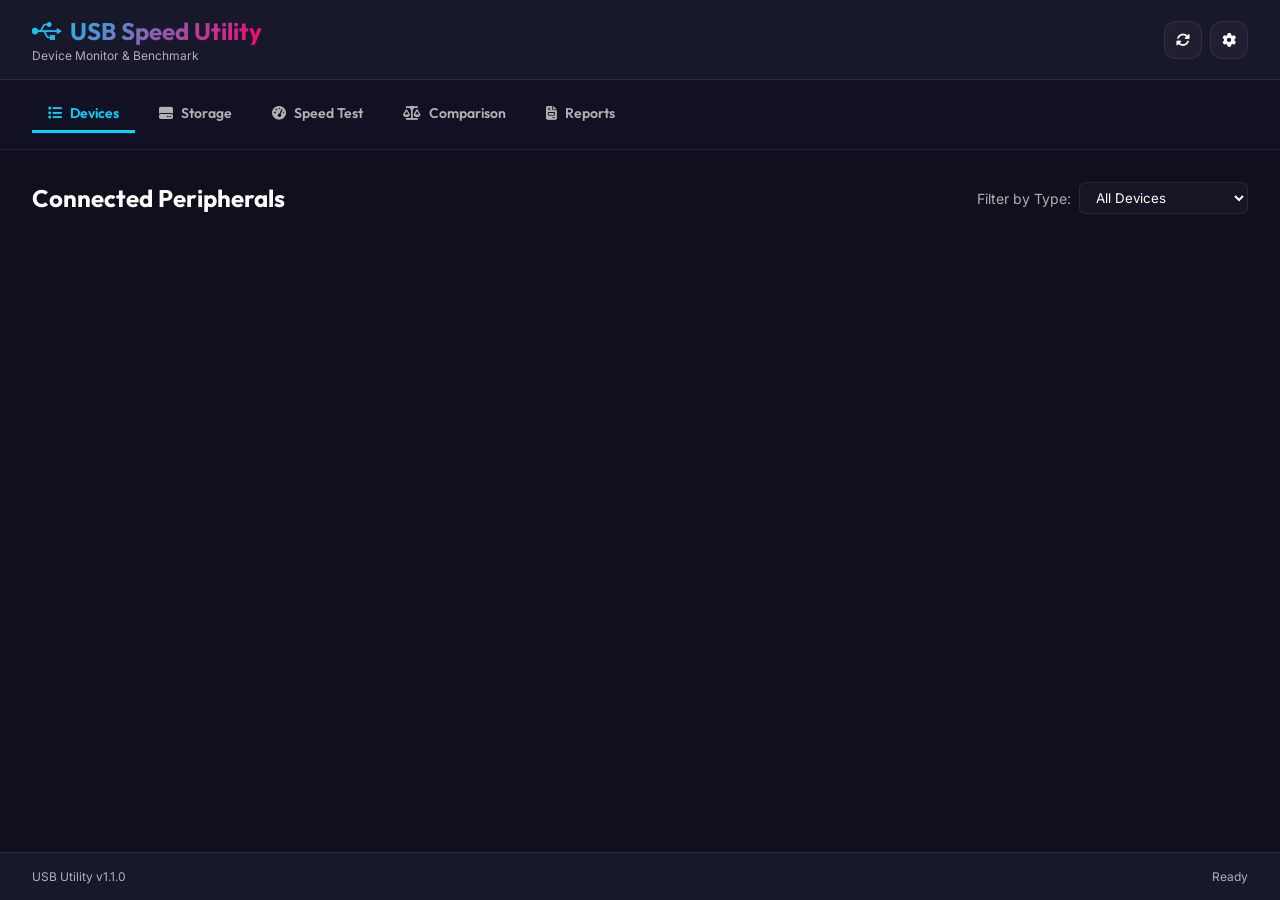
==== gui/index.html @ bb8743b8 "Working version of USB Speed Utility & Monitor" ====
<!DOCTYPE html>
<html lang="en">
<head>
    <meta charset="UTF-8">
    <meta name="viewport" content="width=device-width, initial-scale=1.0">
    <meta name="description" content="USB Speed Test and Device Monitor">
    <meta name="theme-color" content="#1a1a2e">
    
    <title>USB Speed Test & Monitor</title>
    
    <!-- Fonts -->
    <link href="https://fonts.googleapis.com/css2?family=Outfit:wght@400;500;600;700&family=Inter:wght@400;500;600&display=swap" rel="stylesheet">
    
    <!-- Stylesheets -->
    <link rel="stylesheet" href="style.css">
    
    <!-- FontAwesome for icons -->
    <link rel="stylesheet" href="https://cdnjs.cloudflare.com/ajax/libs/font-awesome/6.4.0/css/all.min.css">
</head>
<body>
    <div id="app" class="app-container">
        
        <!-- Header -->
        <header class="app-header">
            <div class="header-content">
                <div class="header-left">
                    <h1 class="app-title">
                        <i class="fab fa-usb"></i> USB Speed Utility
                    </h1>
                    <p class="app-subtitle">Device Monitor &amp; Benchmark</p>
                </div>
                <div class="header-right">
                    <div class="header-actions">
                        <button id="refreshBtn" class="btn btn-icon" title="Refresh">
                            <i class="fas fa-sync-alt"></i>
                        </button>
                        <button id="settingsBtn" class="btn btn-icon" title="Settings">
                            <i class="fas fa-cog"></i>
                        </button>
                    </div>
                </div>
            </div>
        </header>

        <!-- Main Content -->
        <main class="app-main">
            
            <!-- Navigation Tabs -->
            <nav class="tab-navigation">
                <button class="tab-button active" data-tab="devices">
                    <i class="fas fa-list"></i> Devices
                </button>
                <button class="tab-button" data-tab="storage">
                    <i class="fas fa-hdd"></i> Storage
                </button>
                <button class="tab-button" data-tab="speedtest">
                    <i class="fas fa-tachometer-alt"></i> Speed Test
                </button>
                <button class="tab-button" data-tab="comparison">
                    <i class="fas fa-balance-scale"></i> Comparison
                </button>
                <button class="tab-button" data-tab="reports">
                    <i class="fas fa-file-invoice"></i> Reports
                </button>
            </nav>

            <!-- Tab Contents -->
            <div class="tab-contents">
                
                <!-- Devices Tab -->
                <div id="devices-tab" class="tab-content active">
                    <div class="tab-header">
                        <h2>Connected Peripherals</h2>
                        <div class="filter-controls">
                            <label for="deviceTypeFilter">Filter by Type:</label>
                            <select id="deviceTypeFilter">
                                <option value="">All Devices</option>
                                <option value="STORAGE">Storage Drives</option>
                                <option value="AUDIO">Audio Devices</option>
                                <option value="CAMERA">Cameras &amp; Imaging</option>
                                <option value="INPUT">Input Devices</option>
                                <option value="GENERIC">Other Peripherals</option>
                            </select>
                        </div>
                    </div>
                    
                    <div id="devices-list" class="devices-grid scrollable">
                        <!-- Device cards injected here -->
                    </div>
                </div>

                <!-- Storage Tab -->
                <div id="storage-tab" class="tab-content">
                    <div class="tab-header">
                        <h2>Storage Space Analysis</h2>
                    </div>
                    
                    <div id="storage-panel" class="storage-grid scrollable">
                        <!-- Storage devices and info injected here -->
                    </div>
                </div>

                <!-- Speed Test Tab -->
                <div id="speedtest-tab" class="tab-content">
                    <div class="tab-header">
                        <h2>Read / Write Benchmarking</h2>
                    </div>
                    
                    <div id="speedtest-panel" class="speedtest-panel-layout scrollable">
                        <!-- Speed test controls and results injected here -->
                    </div>
                </div>

                <!-- Comparison Tab -->
                <div id="comparison-tab" class="tab-content">
                    <div class="tab-header">
                        <h2>Multi-Device Performance Matrix</h2>
                    </div>
                    
                    <div id="comparison-panel" class="comparison-panel-layout scrollable">
                        <!-- Comparison table injected here -->
                    </div>
                </div>

                <!-- Reports Tab -->
                <div id="reports-tab" class="tab-content">
                    <div class="tab-header">
                        <h2>Saved HTML Reports</h2>
                        <button id="openReportsFolderBtn" class="btn btn-secondary" style="font-size:12px; padding:6px 12px;">
                            <i class="fas fa-folder-open"></i> Open Reports Folder
                        </button>
                    </div>
                    
                    <div id="reports-panel" class="reports-grid scrollable">
                        <!-- Reports list injected here -->
                    </div>
                </div>
            </div>
        </main>

        <!-- Footer -->
        <footer class="app-footer">
            <div class="footer-content">
                <p class="footer-text">USB Utility v1.1.0</p>
                <p class="footer-text" id="statusText">Ready</p>
            </div>
        </footer>

        <!-- Settings Modal -->
        <div id="settingsModal" class="modal">
            <div class="modal-content">
                <div class="modal-header">
                    <h3>Application Settings</h3>
                    <button class="modal-close" id="closeSettingsBtn">
                        <i class="fas fa-times"></i>
                    </button>
                </div>
                <div class="modal-body" id="settingsBody">
                    <div class="settings-form">
                        <div class="form-group">
                            <label class="switch-container">
                                <input type="checkbox" id="mon-enabled-cb" checked>
                                <span class="slider"></span>
                                <span class="label-text">Enable Background Storage Alert Checks</span>
                            </label>
                        </div>
                        <div class="form-group">
                            <label for="mon-interval">Monitoring Check Interval (seconds):</label>
                            <input type="number" id="mon-interval-input" min="10" max="600" value="60">
                        </div>
                        <div class="form-group">
                            <label for="mon-threshold">Low Space Alarm Threshold (% free):</label>
                            <input type="number" id="mon-threshold-input" min="5" max="50" value="10">
                        </div>
                        <div class="form-group">
                            <label for="default-size">Default Benchmark File Size (MB):</label>
                            <select id="default-size-select">
                                <option value="20">20 MB</option>
                                <option value="50">50 MB</option>
                                <option value="100" selected>100 MB</option>
                                <option value="250">250 MB</option>
                            </select>
                        </div>
                        <button id="saveSettingsBtn" class="btn btn-primary" style="width:100%; margin-top:15px;">
                            Save Configuration
                        </button>
                    </div>
                </div>
            </div>
        </div>

        <!-- Progress Modal -->
        <div id="progressModal" class="modal">
            <div class="modal-content modal-progress">
                <div class="modal-body">
                    <h4 id="progressTitle">Running Speed Test Benchmark</h4>
                    <div class="speedometers-modal">
                        <div class="modal-speedometer-box">
                            <div class="progress-bar">
                                <div id="progressFill" class="progress-fill" style="width: 0%"></div>
                            </div>
                            <p id="progressText">0%</p>
                        </div>
                    </div>
                    <p id="progressStatusText" style="font-size:12px; color:var(--color-text-secondary); margin-bottom:15px; text-align:center;">Preparing files...</p>
                    <button id="cancelBtn" class="btn btn-danger" style="width:100%;">Cancel Benchmark</button>
                </div>
            </div>
        </div>

        <!-- Toast Notification Container -->
        <div id="toastContainer" class="toast-container"></div>
    </div>

    <!-- Scripts -->
    <script src="app.js"></script>
</body>
</html>
---- gui/style.css ----
/* ============================================
   USB Speed Test Application Stylesheet
   Premium Dark Theme with Glassmorphism
   ============================================ */

   :root {
    /* Color Palette */
    --color-primary: #00d4ff;
    --color-primary-dark: #0099cc;
    --color-secondary: #ff006e;
    --color-accent: #8338ec;
    
    --color-bg-primary: #0f0f1e;
    --color-bg-secondary: #1a1a2e;
    --color-bg-tertiary: #16213e;
    
    --color-text-primary: #ffffff;
    --color-text-secondary: #b0b0b0;
    --color-text-tertiary: #808080;
    
    --color-success: #00ff88;
    --color-warning: #ffaa00;
    --color-error: #ff3333;
    --color-info: #00d4ff;
    
    --color-border: rgba(255, 255, 255, 0.08);
    --color-border-light: rgba(255, 255, 255, 0.04);
    
    /* Spacing */
    --spacing-xs: 4px;
    --spacing-sm: 8px;
    --spacing-md: 16px;
    --spacing-lg: 24px;
    --spacing-xl: 32px;
    
    /* Typography */
    --font-primary: 'Outfit', sans-serif;
    --font-secondary: 'Inter', sans-serif;
    
    --font-size-xs: 12px;
    --font-size-sm: 14px;
    --font-size-base: 16px;
    --font-size-lg: 18px;
    --font-size-xl: 24px;
    --font-size-2xl: 32px;
    --font-size-3xl: 40px;
    
    /* Border Radius */
    --radius-sm: 6px;
    --radius-md: 12px;
    --radius-lg: 16px;
    --radius-xl: 24px;
    
    /* Shadows */
    --shadow-sm: 0 2px 8px rgba(0, 0, 0, 0.3);
    --shadow-md: 0 8px 24px rgba(0, 0, 0, 0.4);
    --shadow-lg: 0 16px 48px rgba(0, 0, 0, 0.5);
    
    /* Transitions */
    --transition-normal: 300ms ease-in-out;
}

* {
    margin: 0;
    padding: 0;
    box-sizing: border-box;
    user-select: none;
}

body {
    font-family: var(--font-secondary);
    background: linear-gradient(135deg, var(--color-bg-primary) 0%, var(--color-bg-secondary) 100%);
    color: var(--color-text-primary);
    background-attachment: fixed;
    overflow: hidden;
    height: 100vh;
}

/* App Container */
.app-container {
    display: flex;
    flex-direction: column;
    height: 100vh;
    background: var(--color-bg-primary);
}

/* Header */
.app-header {
    background: rgba(26, 26, 46, 0.85);
    backdrop-filter: blur(10px);
    border-bottom: 1px solid var(--color-border);
    padding: var(--spacing-md) var(--spacing-xl);
    z-index: 50;
}

.header-content {
    display: flex;
    justify-content: space-between;
    align-items: center;
    max-width: 1400px;
    margin: 0 auto;
    width: 100%;
}

.header-left {
    display: flex;
    flex-direction: column;
}

.app-title {
    font-size: var(--font-size-xl);
    font-weight: 700;
    font-family: var(--font-primary);
    background: linear-gradient(135deg, var(--color-primary), var(--color-secondary));
    -webkit-background-clip: text;
    -webkit-text-fill-color: transparent;
    background-clip: text;
    display: flex;
    align-items: center;
    gap: var(--spacing-sm);
    margin: 0;
}

.app-subtitle {
    font-size: var(--font-size-xs);
    color: var(--color-text-secondary);
    margin-top: 2px;
}

.header-right {
    display: flex;
    gap: var(--spacing-md);
}

.header-actions {
    display: flex;
    gap: var(--spacing-sm);
}

/* Button Styles */
.btn {
    font-family: var(--font-primary);
    font-size: var(--font-size-sm);
    padding: var(--spacing-sm) var(--spacing-md);
    border: none;
    border-radius: var(--radius-md);
    cursor: pointer;
    transition: all var(--transition-normal);
    font-weight: 600;
    display: inline-flex;
    align-items: center;
    justify-content: center;
    gap: var(--spacing-sm);
    text-transform: capitalize;
}

.btn-primary {
    background: var(--color-primary);
    color: var(--color-bg-primary);
}

.btn-primary:hover:not(:disabled) {
    background: var(--color-primary-dark);
    box-shadow: 0 0 20px rgba(0, 212, 255, 0.4);
    transform: translateY(-1px);
}

.btn-secondary {
    background: rgba(255, 255, 255, 0.05);
    color: var(--color-text-primary);
    border: 1px solid var(--color-border);
}

.btn-secondary:hover:not(:disabled) {
    background: rgba(255, 255, 255, 0.1);
    border-color: var(--color-primary);
}

.btn-danger {
    background: var(--color-error);
    color: white;
}

.btn-danger:hover:not(:disabled) {
    background: #ff5555;
    box-shadow: 0 0 20px rgba(255, 51, 51, 0.4);
}

.btn-icon {
    width: 38px;
    height: 38px;
    padding: 0;
    background: rgba(255, 255, 255, 0.03);
    color: var(--color-text-primary);
    border: 1px solid var(--color-border);
    border-radius: var(--radius-md);
}

.btn-icon:hover {
    background: rgba(255, 255, 255, 0.08);
    border-color: var(--color-primary);
    color: var(--color-primary);
}

.btn:disabled {
    opacity: 0.5;
    cursor: not-allowed;
}

/* Tab Navigation */
.tab-navigation {
    display: flex;
    gap: var(--spacing-sm);
    padding: var(--spacing-md) var(--spacing-xl);
    border-bottom: 1px solid var(--color-border);
    background: rgba(26, 26, 46, 0.3);
}

.tab-button {
    padding: var(--spacing-sm) var(--spacing-md);
    background: transparent;
    border: none;
    color: var(--color-text-secondary);
    font-family: var(--font-primary);
    font-weight: 600;
    cursor: pointer;
    border-bottom: 3px solid transparent;
    transition: all var(--transition-normal);
    display: flex;
    align-items: center;
    gap: var(--spacing-sm);
    font-size: var(--font-size-sm);
}

.tab-button:hover {
    color: var(--color-text-primary);
    border-bottom-color: rgba(0, 212, 255, 0.3);
}

.tab-button.active {
    color: var(--color-primary);
    border-bottom-color: var(--color-primary);
}

/* Tab Contents */
.app-main {
    flex: 1;
    display: flex;
    flex-direction: column;
    min-height: 0;
}

.tab-contents {
    flex: 1;
    display: flex;
    flex-direction: column;
    min-height: 0;
}

.tab-content {
    display: none;
    padding: var(--spacing-xl);
    flex: 1;
    flex-direction: column;
    min-height: 0;
    animation: fadeIn var(--transition-normal);
}

.tab-content.active {
    display: flex;
}

.tab-header {
    display: flex;
    justify-content: space-between;
    align-items: center;
    margin-bottom: var(--spacing-lg);
    gap: var(--spacing-lg);
}

.tab-header h2 {
    font-size: var(--font-size-xl);
    font-weight: 700;
    font-family: var(--font-primary);
}

.scrollable {
    flex: 1;
    overflow-y: auto;
    padding-right: 4px;
}

.scrollable::-webkit-scrollbar {
    width: 6px;
    height: 6px;
}
.scrollable::-webkit-scrollbar-track {
    background: transparent;
}
.scrollable::-webkit-scrollbar-thumb {
    background: rgba(255, 255, 255, 0.05);
    border-radius: 10px;
}
.scrollable::-webkit-scrollbar-thumb:hover {
    background: rgba(255, 255, 255, 0.15);
}

/* Filter Controls */
.filter-controls {
    display: flex;
    align-items: center;
    gap: var(--spacing-sm);
    font-size: var(--font-size-sm);
    color: var(--color-text-secondary);
}

.filter-controls select {
    background: rgba(255, 255, 255, 0.03);
    border: 1px solid var(--color-border);
    color: var(--color-text-primary);
    padding: 6px 12px;
    border-radius: var(--radius-sm);
    outline: none;
    font-family: inherit;
    cursor: pointer;
}

/* Device Grid & Cards */
.devices-grid {
    display: grid;
    grid-template-columns: repeat(auto-fill, minmax(280px, 1fr));
    gap: var(--spacing-lg);
    align-content: start;
}

.device-card {
    background: linear-gradient(135deg, rgba(255, 255, 255, 0.04) 0%, rgba(255, 255, 255, 0.01) 100%);
    backdrop-filter: blur(10px);
    border: 1px solid var(--color-border);
    border-radius: var(--radius-lg);
    padding: var(--spacing-lg);
    transition: all var(--transition-normal);
    display: flex;
    flex-direction: column;
}

.device-card:hover {
    border-color: var(--color-primary);
    box-shadow: 0 0 20px rgba(0, 212, 255, 0.1);
    transform: translateY(-2px);
}

.device-icon {
    font-size: var(--font-size-2xl);
    margin-bottom: var(--spacing-md);
    color: var(--color-primary);
}

.device-name {
    font-size: var(--font-size-base);
    font-weight: 600;
    margin-bottom: var(--spacing-sm);
    font-family: var(--font-primary);
    white-space: nowrap;
    overflow: hidden;
    text-overflow: ellipsis;
}

.device-info {
    font-size: var(--font-size-xs);
    color: var(--color-text-secondary);
    line-height: 1.6;
}

.device-info-item {
    display: flex;
    justify-content: space-between;
    margin: var(--spacing-xs) 0;
    border-bottom: 1px solid var(--color-border-light);
    padding-bottom: 2px;
}

.device-info-item span:first-child {
    color: var(--color-text-tertiary);
}

.device-actions {
    display: flex;
    gap: var(--spacing-sm);
    margin-top: var(--spacing-md);
}

.device-actions .btn {
    flex: 1;
    font-size: 11px;
    padding: 6px 12px;
}

/* Storage Panel styles */
.storage-grid {
    display: flex;
    flex-direction: column;
    gap: var(--spacing-lg);
}

.storage-item-card {
    background: rgba(255,255,255,0.02);
    border: 1px solid var(--color-border);
    border-radius: var(--radius-md);
    padding: var(--spacing-lg);
    display: flex;
    justify-content: space-between;
    align-items: center;
}

.storage-item-details {
    flex: 1;
    margin-right: 40px;
}

.storage-item-title {
    font-size: var(--font-size-lg);
    font-weight: 600;
    font-family: var(--font-primary);
    margin-bottom: var(--spacing-sm);
}

.storage-bar-outer {
    height: 10px;
    width: 100%;
    background: rgba(255,255,255,0.04);
    border-radius: 5px;
    overflow: hidden;
    margin: var(--spacing-sm) 0;
}

.storage-bar-inner {
    height: 100%;
    background: linear-gradient(90deg, var(--color-primary), var(--color-accent));
    border-radius: 5px;
}

.storage-item-meta {
    display: flex;
    justify-content: space-between;
    font-size: var(--font-size-xs);
    color: var(--color-text-secondary);
}

.storage-item-percent {
    text-align: center;
    width: 100px;
}

.storage-item-percent .value {
    font-size: var(--font-size-2xl);
    font-weight: 800;
    color: var(--color-primary);
    font-family: var(--font-primary);
}

.storage-item-percent .label {
    font-size: 9px;
    color: var(--color-text-tertiary);
    text-transform: uppercase;
}

/* Speed Test Benchmarking Layout */
.speedtest-panel-layout {
    display: grid;
    grid-template-columns: 1fr 1fr;
    gap: var(--spacing-xl);
}

.speedtest-controls-card {
    background: rgba(255, 255, 255, 0.02);
    border: 1px solid var(--color-border);
    border-radius: var(--radius-lg);
    padding: var(--spacing-xl);
    display: flex;
    flex-direction: column;
    gap: var(--spacing-lg);
}

.form-group {
    display: flex;
    flex-direction: column;
    gap: var(--spacing-sm);
}

.form-group label {
    font-size: var(--font-size-sm);
    color: var(--color-text-secondary);
}

.form-group select, .form-group input {
    background: rgba(255, 255, 255, 0.03);
    border: 1px solid var(--color-border);
    color: var(--color-text-primary);
    padding: 10px 14px;
    border-radius: var(--radius-md);
    outline: none;
    font-family: inherit;
}

select option {
    background-color: #1a1a2e;
    color: #ffffff;
}

.speedtest-result-display {
    background: rgba(255, 255, 255, 0.01);
    border: 1px solid var(--color-border);
    border-radius: var(--radius-lg);
    padding: var(--spacing-xl);
    display: flex;
    flex-direction: column;
    justify-content: center;
    align-items: center;
    text-align: center;
    min-height: 300px;
}

.test-result-card {
    width: 100%;
}

.result-metrics {
    display: grid;
    grid-template-columns: 1fr 1fr;
    gap: var(--spacing-lg);
    margin: var(--spacing-xl) 0;
}

.metric {
    background: rgba(255, 255, 255, 0.02);
    border: 1px solid var(--color-border-light);
    border-radius: var(--radius-md);
    padding: var(--spacing-md);
}

.metric label {
    font-size: 10px;
    text-transform: uppercase;
    color: var(--color-text-tertiary);
    display: block;
    margin-bottom: var(--spacing-sm);
}

.metric value {
    font-size: var(--font-size-xl);
    font-weight: 700;
    color: var(--color-primary);
    font-family: var(--font-primary);
}

.metric:nth-child(2) value {
    color: var(--color-secondary);
}

/* Comparison tab styles */
.comparison-panel-layout {
    display: flex;
    flex-direction: column;
    gap: var(--spacing-lg);
}

.comparison-table-ui {
    width: 100%;
    border-collapse: collapse;
    font-size: var(--font-size-sm);
    background: rgba(0,0,0,0.2);
}

.comparison-table-ui th, .comparison-table-ui td {
    padding: 12px 16px;
    border: 1px solid var(--color-border);
    text-align: left;
}

.comparison-table-ui th {
    background: rgba(255, 255, 255, 0.04);
    color: var(--color-text-primary);
    font-weight: 600;
}

.comparison-table-ui td strong {
    color: var(--color-primary);
}

/* Reports Tab */
.reports-grid {
    display: flex;
    flex-direction: column;
    gap: var(--spacing-md);
}

.report-item-ui {
    display: flex;
    justify-content: space-between;
    align-items: center;
    background: rgba(255,255,255,0.02);
    border: 1px solid var(--color-border);
    border-radius: var(--radius-md);
    padding: var(--spacing-md) var(--spacing-lg);
}

.report-item-info {
    display: flex;
    flex-direction: column;
    gap: 4px;
}

.report-item-title {
    font-size: var(--font-size-sm);
    font-weight: 600;
}

.report-item-meta {
    font-size: var(--font-size-xs);
    color: var(--color-text-tertiary);
}

/* Modal and Settings */
.modal {
    display: none;
    position: fixed;
    top: 0;
    left: 0;
    width: 100%;
    height: 100%;
    background: rgba(0, 0, 0, 0.75);
    backdrop-filter: blur(4px);
    z-index: var(--z-modal);
    align-items: center;
    justify-content: center;
}

.modal.active {
    display: flex;
}

.modal-content {
    background: linear-gradient(135deg, rgba(26, 26, 46, 0.98) 0%, rgba(22, 33, 62, 0.98) 100%);
    border: 1px solid var(--color-border);
    border-radius: var(--radius-xl);
    padding: var(--spacing-xl);
    max-width: 500px;
    width: 90%;
    box-shadow: var(--shadow-lg);
    animation: slideUp var(--transition-normal);
}

.modal-header {
    display: flex;
    justify-content: space-between;
    align-items: center;
    margin-bottom: var(--spacing-lg);
}

.modal-close {
    background: none;
    border: none;
    color: var(--color-text-primary);
    cursor: pointer;
    font-size: var(--font-size-lg);
}

.modal-close:hover {
    color: var(--color-primary);
}

.settings-form {
    display: flex;
    flex-direction: column;
    gap: var(--spacing-md);
}

.switch-container {
    display: flex;
    align-items: center;
    gap: var(--spacing-md);
    cursor: pointer;
}

.switch-container input {
    opacity: 0;
    width: 0;
    height: 0;
}

.slider {
    position: relative;
    width: 36px;
    height: 18px;
    background: rgba(255,255,255,0.1);
    border-radius: 9px;
    transition: .3s;
}

.slider:before {
    position: absolute;
    content: "";
    height: 12px;
    width: 12px;
    left: 3px;
    bottom: 3px;
    background-color: white;
    border-radius: 50%;
    transition: .3s;
}

input:checked + .slider {
    background-color: var(--color-primary);
}

input:checked + .slider:before {
    transform: translateX(18px);
}

/* Modal Progress styling */
.modal-progress {
    text-align: center;
}

.modal-progress h4 {
    margin-bottom: var(--spacing-lg);
    font-family: var(--font-primary);
}

/* Toast Alerts */
.toast-container {
    position: fixed;
    bottom: var(--spacing-lg);
    right: var(--spacing-lg);
    z-index: var(--z-toast);
    display: flex;
    flex-direction: column;
    gap: var(--spacing-sm);
}

.toast {
    background: rgba(26, 26, 46, 0.95);
    border: 1px solid var(--color-border);
    border-radius: var(--radius-md);
    padding: var(--spacing-md) var(--spacing-lg);
    color: var(--color-text-primary);
    box-shadow: var(--shadow-md);
    display: flex;
    align-items: center;
    gap: var(--spacing-md);
    min-width: 260px;
    animation: slideInRight var(--transition-normal);
}

.toast.success { border-color: var(--color-success); }
.toast.error { border-color: var(--color-error); }
.toast.warning { border-color: var(--color-warning); }
.toast.info { border-color: var(--color-info); }

.toast i {
    font-size: 16px;
}

/* Footer */
.app-footer {
    background: rgba(26, 26, 46, 0.85);
    border-top: 1px solid var(--color-border);
    padding: var(--spacing-md) var(--spacing-xl);
}

.footer-content {
    display: flex;
    justify-content: space-between;
    max-width: 1400px;
    margin: 0 auto;
    font-size: var(--font-size-xs);
    color: var(--color-text-secondary);
}

/* Animations */
@keyframes fadeIn {
    from { opacity: 0; }
    to { opacity: 1; }
}

@keyframes slideUp {
    from { transform: translateY(20px); opacity: 0; }
    to { transform: translateY(0); opacity: 1; }
}

@keyframes slideInRight {
    from { transform: translateX(100px); opacity: 0; }
    to { transform: translateX(0); opacity: 1; }
}
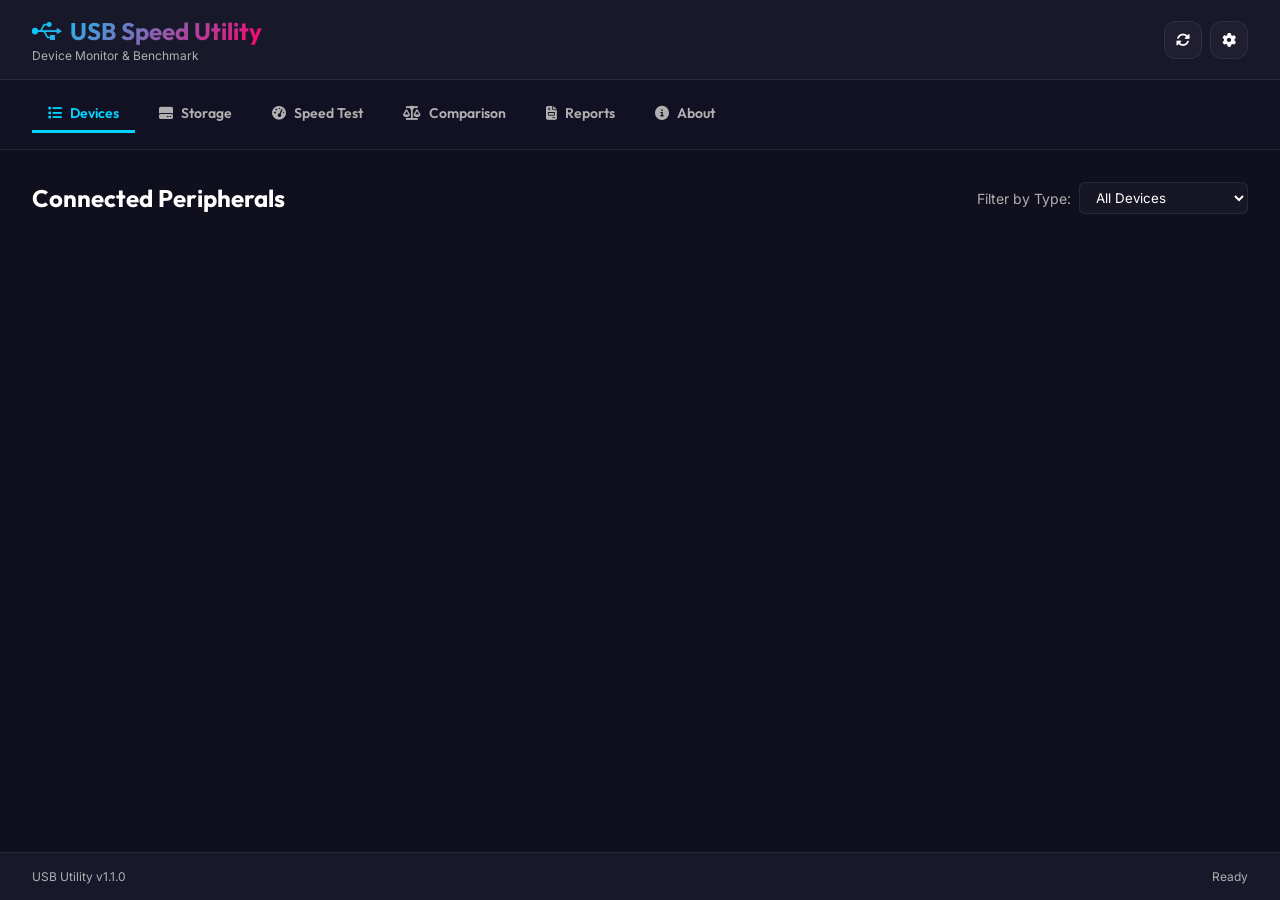
==== commit 551a87d0: "Add About tab to UI and include screenshots in README.md" ====
--- a/gui/index.html
+++ b/gui/index.html
@@ -62,6 +62,9 @@
                 <button class="tab-button" data-tab="reports">
                     <i class="fas fa-file-invoice"></i> Reports
                 </button>
+                <button class="tab-button" data-tab="about">
+                    <i class="fas fa-info-circle"></i> About
+                </button>
             </nav>
 
             <!-- Tab Contents -->
@@ -135,6 +138,41 @@
                         <!-- Reports list injected here -->
                     </div>
                 </div>
+
+                <!-- About Tab -->
+                <div id="about-tab" class="tab-content">
+                    <div class="tab-header">
+                        <h2>About USB Speed Utility</h2>
+                    </div>
+                    
+                    <div class="about-panel scrollable" style="max-width: 800px; margin: 0 auto; padding: 20px; display: flex; flex-direction: column; gap: 20px;">
+                        <div class="about-card" style="background: rgba(255, 255, 255, 0.02); border: 1px solid var(--color-border); border-radius: var(--radius-md); padding: var(--spacing-lg); backdrop-filter: blur(10px);">
+                            <h3 style="font-family: var(--font-primary); font-size: var(--font-size-lg); color: var(--color-primary); margin-bottom: 12px;">What is USB Speed Utility?</h3>
+                            <p style="color: var(--color-text-secondary); line-height: 1.6; margin-bottom: 15px;">
+                                USB Speed Utility & Monitor is a user-friendly tool that lets you check how fast your USB flash drives and portable hard disks are. It helps you see if they are performing well, checks how much storage space is left, and keeps an eye on them in the background so you get alerted before they run out of space. It's completely private and runs directly on your computer without sending any data to the cloud.
+                            </p>
+                        </div>
+                        
+                        <div class="about-card" style="background: rgba(255, 255, 255, 0.02); border: 1px solid var(--color-border); border-radius: var(--radius-md); padding: var(--spacing-lg); backdrop-filter: blur(10px); display: flex; flex-direction: column; gap: 15px;">
+                            <h3 style="font-family: var(--font-primary); font-size: var(--font-size-lg); color: var(--color-primary);">Developer & Project Info</h3>
+                            
+                            <div style="display: flex; flex-direction: column; gap: 10px;">
+                                <div style="display: flex; justify-content: space-between; border-bottom: 1px solid var(--color-border-light); padding-bottom: 8px;">
+                                    <span style="color: var(--color-text-secondary);">Developed by:</span>
+                                    <strong style="color: var(--color-text-primary);">Srinath Pelluri</strong>
+                                </div>
+                                <div style="display: flex; justify-content: space-between; border-bottom: 1px solid var(--color-border-light); padding-bottom: 8px;">
+                                    <span style="color: var(--color-text-secondary);">GitHub Repository:</span>
+                                    <a href="https://github.com/pellurisrinath/USBSpeedTester" target="_blank" style="color: var(--color-primary); text-decoration: none; font-weight: 500;">https://github.com/pellurisrinath/USBSpeedTester</a>
+                                </div>
+                                <div style="display: flex; justify-content: space-between; padding-bottom: 8px;">
+                                    <span style="color: var(--color-text-secondary);">LinkedIn Profile:</span>
+                                    <a href="https://www.linkedin.com/in/pellurisrinath/" target="_blank" style="color: var(--color-primary); text-decoration: none; font-weight: 500;">Srinath Pelluri on LinkedIn</a>
+                                </div>
+                            </div>
+                        </div>
+                    </div>
+                </div>
             </div>
         </main>
 
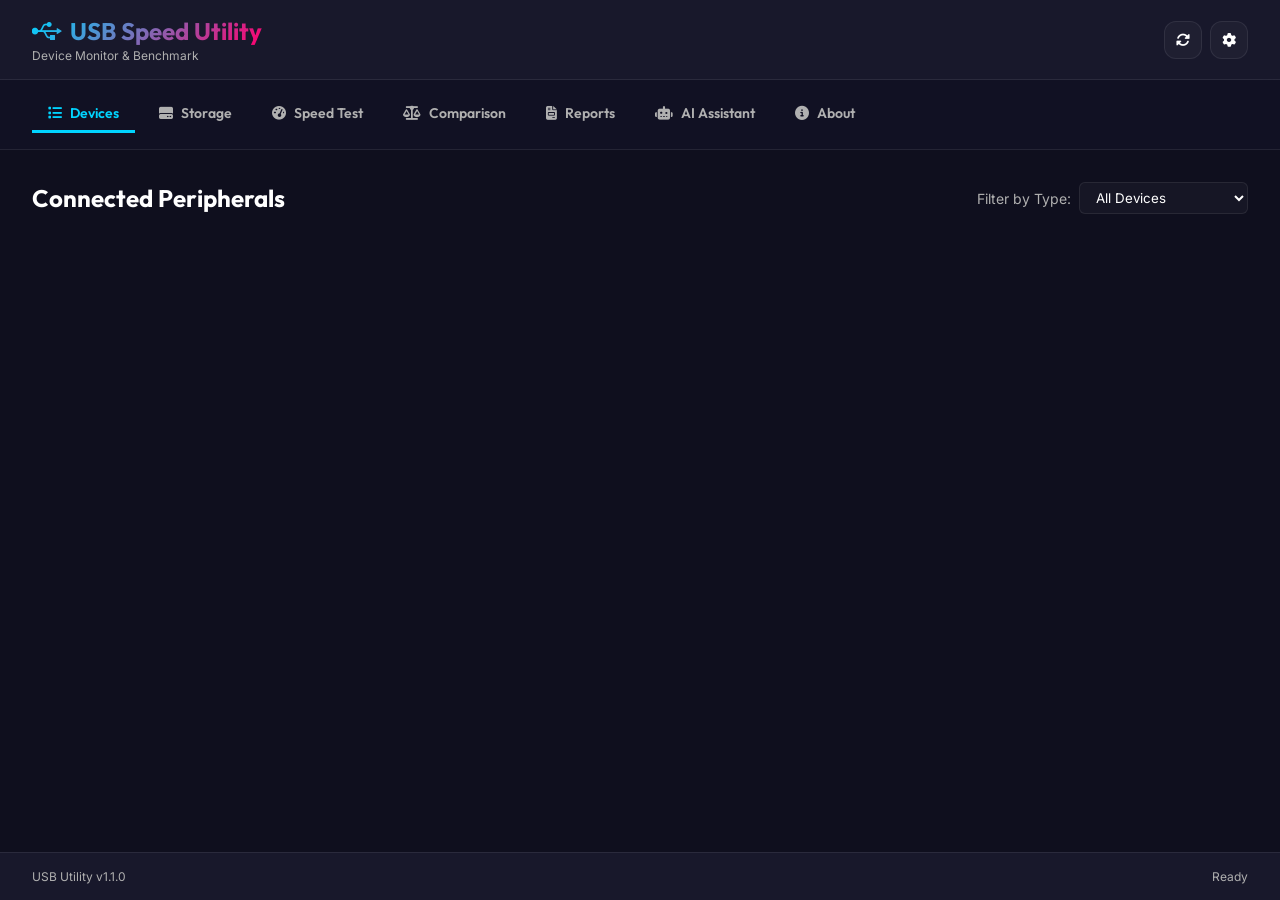
==== commit 400ee950: "Implement AI Chatbot Integration supporting multiple LLM backends (Ollama, Gemini, Claude, OpenAI, D" ====
--- a/gui/index.html
+++ b/gui/index.html
@@ -62,6 +62,9 @@
                 <button class="tab-button" data-tab="reports">
                     <i class="fas fa-file-invoice"></i> Reports
                 </button>
+                <button class="tab-button" data-tab="chatbot">
+                    <i class="fas fa-robot"></i> AI Assistant
+                </button>
                 <button class="tab-button" data-tab="about">
                     <i class="fas fa-info-circle"></i> About
                 </button>
@@ -136,6 +139,48 @@
                     
                     <div id="reports-panel" class="reports-grid scrollable">
                         <!-- Reports list injected here -->
+                    </div>
+                </div>
+
+                <!-- AI Assistant Tab -->
+                <div id="chatbot-tab" class="tab-content">
+                    <div class="tab-header">
+                        <h2>AI Diagnostics Assistant</h2>
+                        <button id="clearChatBtn" class="btn btn-secondary" style="font-size:12px; padding:6px 12px;">
+                            <i class="fas fa-trash-alt"></i> Clear Chat
+                        </button>
+                    </div>
+                    
+                    <div class="chatbot-container">
+                        <!-- Chat Message Feed -->
+                        <div id="chatMessages" class="chat-messages scrollable">
+                            <div class="chat-message assistant">
+                                <div class="message-bubble">
+                                    Hello! I am your AI Diagnostics Assistant. I can help you analyze your USB speed test benchmarks, troubleshoot connectivity issues, or explain hardware specifications.
+                                </div>
+                            </div>
+                        </div>
+                        
+                        <!-- Quick Prompts Panel -->
+                        <div class="quick-prompts">
+                            <button class="quick-prompt-btn" onclick="app.sendQuickPrompt('Analyze my latest speed test results.')">
+                                <i class="fas fa-chart-line"></i> Analyze Latest Test
+                            </button>
+                            <button class="quick-prompt-btn" onclick="app.sendQuickPrompt('Why is my USB write speed so slow?')">
+                                <i class="fas fa-question-circle"></i> Troubleshoot Slow Writes
+                            </button>
+                            <button class="quick-prompt-btn" onclick="app.sendQuickPrompt('Explain the differences between USB 2.0, USB 3.0, and USB 4.')">
+                                <i class="fas fa-info-circle"></i> Explain USB Specs
+                            </button>
+                        </div>
+                        
+                        <!-- Chat Input Box -->
+                        <div class="chat-input-area">
+                            <textarea id="chatInput" placeholder="Ask a question about your USB devices or speed benchmarks..." rows="2"></textarea>
+                            <button id="sendChatBtn" class="btn btn-primary" title="Send Message">
+                                <i class="fas fa-paper-plane"></i>
+                            </button>
+                        </div>
                     </div>
                 </div>
 
@@ -219,6 +264,48 @@
                                 <option value="250">250 MB</option>
                             </select>
                         </div>
+                        
+                        <hr style="border: 0; border-top: 1px solid var(--color-border); margin: 20px 0;">
+                        
+                        <h4 style="margin-bottom: 12px; font-family: var(--font-primary); color: var(--color-primary);">AI Diagnostics Assistant Settings</h4>
+                        
+                        <div class="form-group">
+                            <label for="ai-provider-select">AI Provider:</label>
+                            <select id="ai-provider-select" onchange="app.handleAIProviderChange()">
+                                <option value="ollama">Ollama (Local / Offline)</option>
+                                <option value="openai">OpenAI (ChatGPT)</option>
+                                <option value="claude">Anthropic Claude</option>
+                                <option value="gemini">Google Gemini</option>
+                                <option value="custom">Custom (OpenAI-compatible)</option>
+                            </select>
+                        </div>
+                        
+                        <div class="form-group" id="ai-key-group" style="display: none;">
+                            <label for="ai-key-input">API Key:</label>
+                            <div style="display: flex; gap: 8px;">
+                                <input type="password" id="ai-key-input" placeholder="Enter API Key" style="flex: 1;">
+                                <button type="button" class="btn btn-secondary" onclick="app.toggleAPIKeyVisibility()" style="padding: 0 10px; width: 42px; display: flex; justify-content: center; align-items: center;">
+                                    <i class="fas fa-eye" id="ai-key-toggle-icon"></i>
+                                </button>
+                            </div>
+                        </div>
+                        
+                        <div class="form-group">
+                            <label for="ai-model-input">Model Name / ID:</label>
+                            <input type="text" id="ai-model-input" placeholder="e.g. llama3, gpt-4o, gemini-1.5-flash">
+                        </div>
+                        
+                        <div class="form-group">
+                            <label for="ai-endpoint-input">API Endpoint URL:</label>
+                            <input type="text" id="ai-endpoint-input" placeholder="e.g. http://localhost:11434">
+                        </div>
+                        
+                        <div style="display: flex; gap: 10px; margin-top: 10px; margin-bottom: 15px;">
+                            <button type="button" id="testAIConnectionBtn" class="btn btn-secondary" style="flex: 1;" onclick="app.testAIConnection()">
+                                <i class="fas fa-vial"></i> Test Connection
+                            </button>
+                        </div>
+                        
                         <button id="saveSettingsBtn" class="btn btn-primary" style="width:100%; margin-top:15px;">
                             Save Configuration
                         </button>
--- a/gui/style.css
+++ b/gui/style.css
@@ -793,3 +793,198 @@
     from { transform: translateX(100px); opacity: 0; }
     to { transform: translateX(0); opacity: 1; }
 }
+
+/* ============================================
+   AI Chatbot Assistant Styles
+   ============================================ */
+
+.chatbot-container {
+    display: flex;
+    flex-direction: column;
+    height: calc(100% - 60px); /* Fill the tab-content height */
+    padding: 10px 0;
+    gap: 12px;
+}
+
+.chat-messages {
+    flex: 1;
+    display: flex;
+    flex-direction: column;
+    gap: 16px;
+    padding: 15px;
+    background: rgba(255, 255, 255, 0.01);
+    border: 1px solid var(--color-border);
+    border-radius: var(--radius-md);
+    overflow-y: auto;
+    max-height: calc(100vh - 350px);
+}
+
+.chat-message {
+    display: flex;
+    width: 100%;
+    animation: fadeIn 0.3s ease;
+}
+
+.chat-message.assistant {
+    justify-content: flex-start;
+}
+
+.chat-message.user {
+    justify-content: flex-end;
+}
+
+.chat-message .message-bubble {
+    padding: 12px 16px;
+    line-height: 1.5;
+    font-size: var(--font-size-sm);
+    max-width: 75%;
+    word-wrap: break-word;
+    box-shadow: var(--shadow-sm);
+    font-family: var(--font-secondary);
+}
+
+.chat-message.assistant .message-bubble {
+    background: rgba(255, 255, 255, 0.03);
+    border: 1px solid var(--color-border);
+    border-radius: 4px var(--radius-md) var(--radius-md) var(--radius-md);
+    color: var(--color-text-primary);
+}
+
+.chat-message.user .message-bubble {
+    background: linear-gradient(135deg, var(--color-primary-dark) 0%, var(--color-accent) 100%);
+    border-radius: var(--radius-md) 4px var(--radius-md) var(--radius-md);
+    color: #ffffff;
+}
+
+/* Markdown elements within chat */
+.message-bubble p {
+    margin-bottom: 10px;
+}
+.message-bubble p:last-child {
+    margin-bottom: 0;
+}
+.message-bubble ul, .message-bubble ol {
+    margin-left: 20px;
+    margin-bottom: 10px;
+}
+.message-bubble li {
+    margin-bottom: 4px;
+}
+.message-bubble code {
+    background: rgba(0, 0, 0, 0.4);
+    padding: 2px 6px;
+    border-radius: var(--radius-sm);
+    font-family: monospace;
+    font-size: 0.9em;
+}
+.message-bubble pre {
+    background: rgba(0, 0, 0, 0.5);
+    padding: 12px;
+    border-radius: var(--radius-md);
+    overflow-x: auto;
+    margin: 10px 0;
+    border: 1px solid rgba(255, 255, 255, 0.05);
+}
+.message-bubble pre code {
+    background: none;
+    padding: 0;
+}
+
+/* Quick prompts panel */
+.quick-prompts {
+    display: flex;
+    flex-wrap: wrap;
+    gap: 10px;
+    padding: 5px 0;
+}
+
+.quick-prompt-btn {
+    background: rgba(255, 255, 255, 0.02);
+    border: 1px solid var(--color-border);
+    color: var(--color-text-secondary);
+    padding: 8px 14px;
+    border-radius: 20px;
+    font-size: var(--font-size-xs);
+    font-family: var(--font-primary);
+    cursor: pointer;
+    transition: var(--transition-normal);
+    display: flex;
+    align-items: center;
+    gap: 6px;
+}
+
+.quick-prompt-btn:hover {
+    background: rgba(0, 212, 255, 0.1);
+    border-color: var(--color-primary);
+    color: var(--color-primary);
+    transform: translateY(-1px);
+}
+
+/* Input Area */
+.chat-input-area {
+    display: flex;
+    gap: 12px;
+    align-items: center;
+    background: rgba(255, 255, 255, 0.02);
+    border: 1px solid var(--color-border);
+    border-radius: var(--radius-md);
+    padding: 8px 12px;
+    transition: var(--transition-normal);
+}
+
+.chat-input-area:focus-within {
+    border-color: var(--color-primary);
+    box-shadow: 0 0 10px rgba(0, 212, 255, 0.15);
+}
+
+.chat-input-area textarea {
+    flex: 1;
+    background: none;
+    border: none;
+    outline: none;
+    color: var(--color-text-primary);
+    font-family: var(--font-secondary);
+    font-size: var(--font-size-sm);
+    resize: none;
+    padding: 4px 0;
+    max-height: 80px;
+}
+
+.chat-input-area textarea::placeholder {
+    color: var(--color-text-tertiary);
+}
+
+.chat-input-area button {
+    width: 40px;
+    height: 40px;
+    display: flex;
+    justify-content: center;
+    align-items: center;
+    border-radius: var(--radius-md);
+    flex-shrink: 0;
+}
+
+/* Typing loading animation */
+.typing-indicator {
+    display: flex;
+    align-items: center;
+    gap: 4px;
+    padding: 6px 10px;
+}
+
+.typing-dot {
+    width: 6px;
+    height: 6px;
+    background: var(--color-text-secondary);
+    border-radius: 50%;
+    animation: bounce 1.4s infinite ease-in-out both;
+}
+
+.typing-dot:nth-child(1) { animation-delay: -0.32s; }
+.typing-dot:nth-child(2) { animation-delay: -0.16s; }
+
+@keyframes bounce {
+    0%, 80%, 100% { transform: scale(0); }
+    40% { transform: scale(1.0); }
+}
+
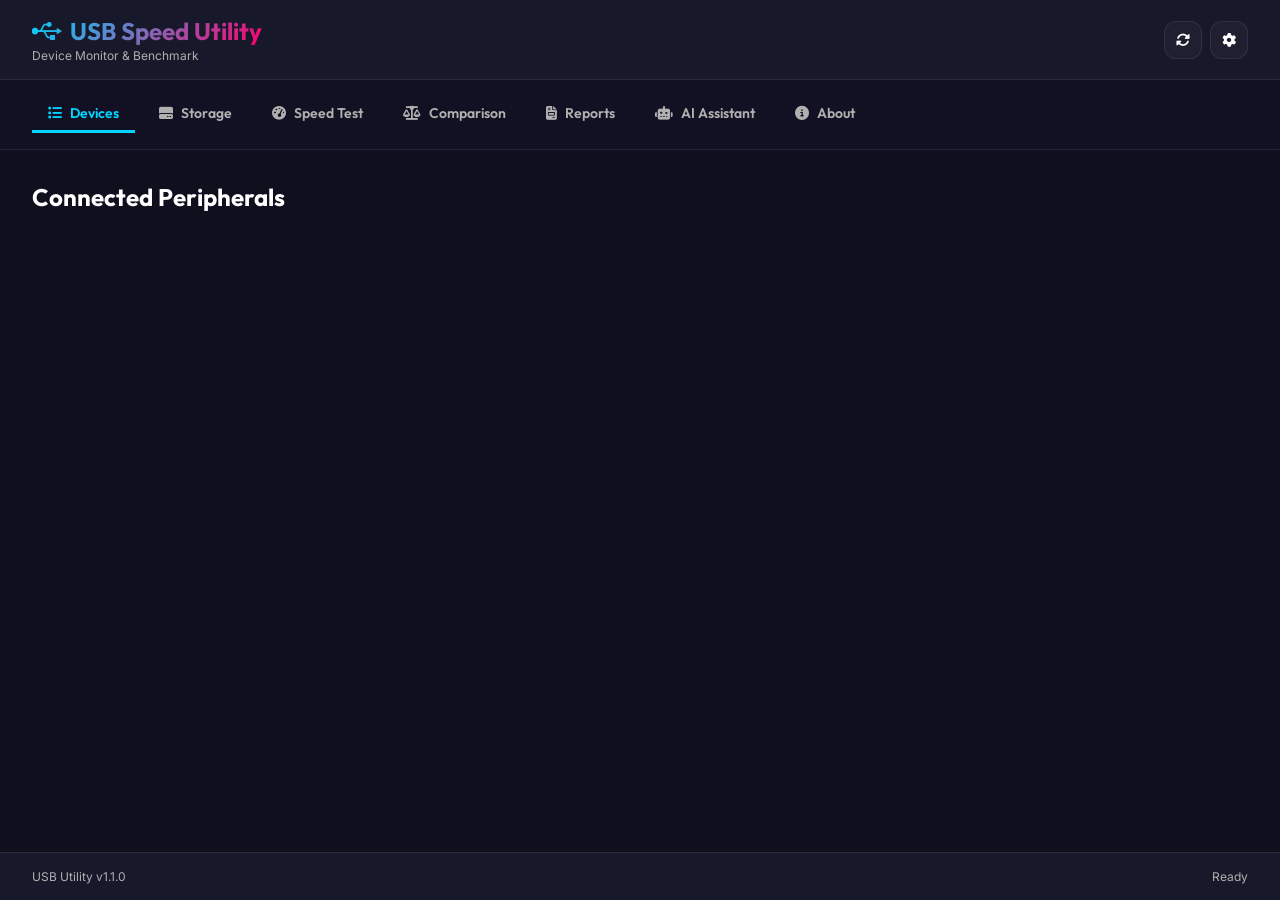
==== commit 9ad0f4e0: "Remove Filter by Type dropdown from Devices tab - app is USB-only" ====
--- a/gui/index.html
+++ b/gui/index.html
@@ -77,17 +77,6 @@
                 <div id="devices-tab" class="tab-content active">
                     <div class="tab-header">
                         <h2>Connected Peripherals</h2>
-                        <div class="filter-controls">
-                            <label for="deviceTypeFilter">Filter by Type:</label>
-                            <select id="deviceTypeFilter">
-                                <option value="">All Devices</option>
-                                <option value="STORAGE">Storage Drives</option>
-                                <option value="AUDIO">Audio Devices</option>
-                                <option value="CAMERA">Cameras &amp; Imaging</option>
-                                <option value="INPUT">Input Devices</option>
-                                <option value="GENERIC">Other Peripherals</option>
-                            </select>
-                        </div>
                     </div>
                     
                     <div id="devices-list" class="devices-grid scrollable">
@@ -132,9 +121,14 @@
                 <div id="reports-tab" class="tab-content">
                     <div class="tab-header">
                         <h2>Saved HTML Reports</h2>
-                        <button id="openReportsFolderBtn" class="btn btn-secondary" style="font-size:12px; padding:6px 12px;">
-                            <i class="fas fa-folder-open"></i> Open Reports Folder
-                        </button>
+                        <div style="display: flex; gap: 8px;">
+                            <button id="openReportsFolderBtn" class="btn btn-secondary" style="font-size:12px; padding:6px 12px;">
+                                <i class="fas fa-folder-open"></i> Open Reports Folder
+                            </button>
+                            <button id="openComparisonsFolderBtn" class="btn btn-secondary" style="font-size:12px; padding:6px 12px;">
+                                <i class="fas fa-balance-scale"></i> Open Comparisons Folder
+                            </button>
+                        </div>
                     </div>
                     
                     <div id="reports-panel" class="reports-grid scrollable">
@@ -306,7 +300,11 @@
                             </button>
                         </div>
                         
-                        <button id="saveSettingsBtn" class="btn btn-primary" style="width:100%; margin-top:15px;">
+                        <button id="exportConfigBtn" class="btn btn-secondary" style="width:100%; margin-top:5px; margin-bottom:10px;">
+                            <i class="fas fa-file-export"></i> Export Configuration
+                        </button>
+                        
+                        <button id="saveSettingsBtn" class="btn btn-primary" style="width:100%; margin-top:5px;">
                             Save Configuration
                         </button>
                     </div>
--- a/gui/style.css
+++ b/gui/style.css
@@ -988,3 +988,31 @@
     40% { transform: scale(1.0); }
 }
 
+.message-actions {
+    display: flex;
+    justify-content: flex-end;
+    margin-top: 8px;
+    border-top: 1px solid rgba(255, 255, 255, 0.05);
+    padding-top: 6px;
+}
+
+.copy-msg-btn {
+    background: rgba(255, 255, 255, 0.05);
+    border: 1px solid rgba(255, 255, 255, 0.1);
+    color: var(--color-text-secondary);
+    padding: 3px 8px;
+    font-size: 10px;
+    border-radius: var(--radius-sm);
+    cursor: pointer;
+    display: flex;
+    align-items: center;
+    gap: 4px;
+    transition: all 0.2s ease;
+}
+
+.copy-msg-btn:hover {
+    background: rgba(139, 92, 246, 0.15);
+    border-color: var(--color-primary);
+    color: var(--color-text-primary);
+}
+
